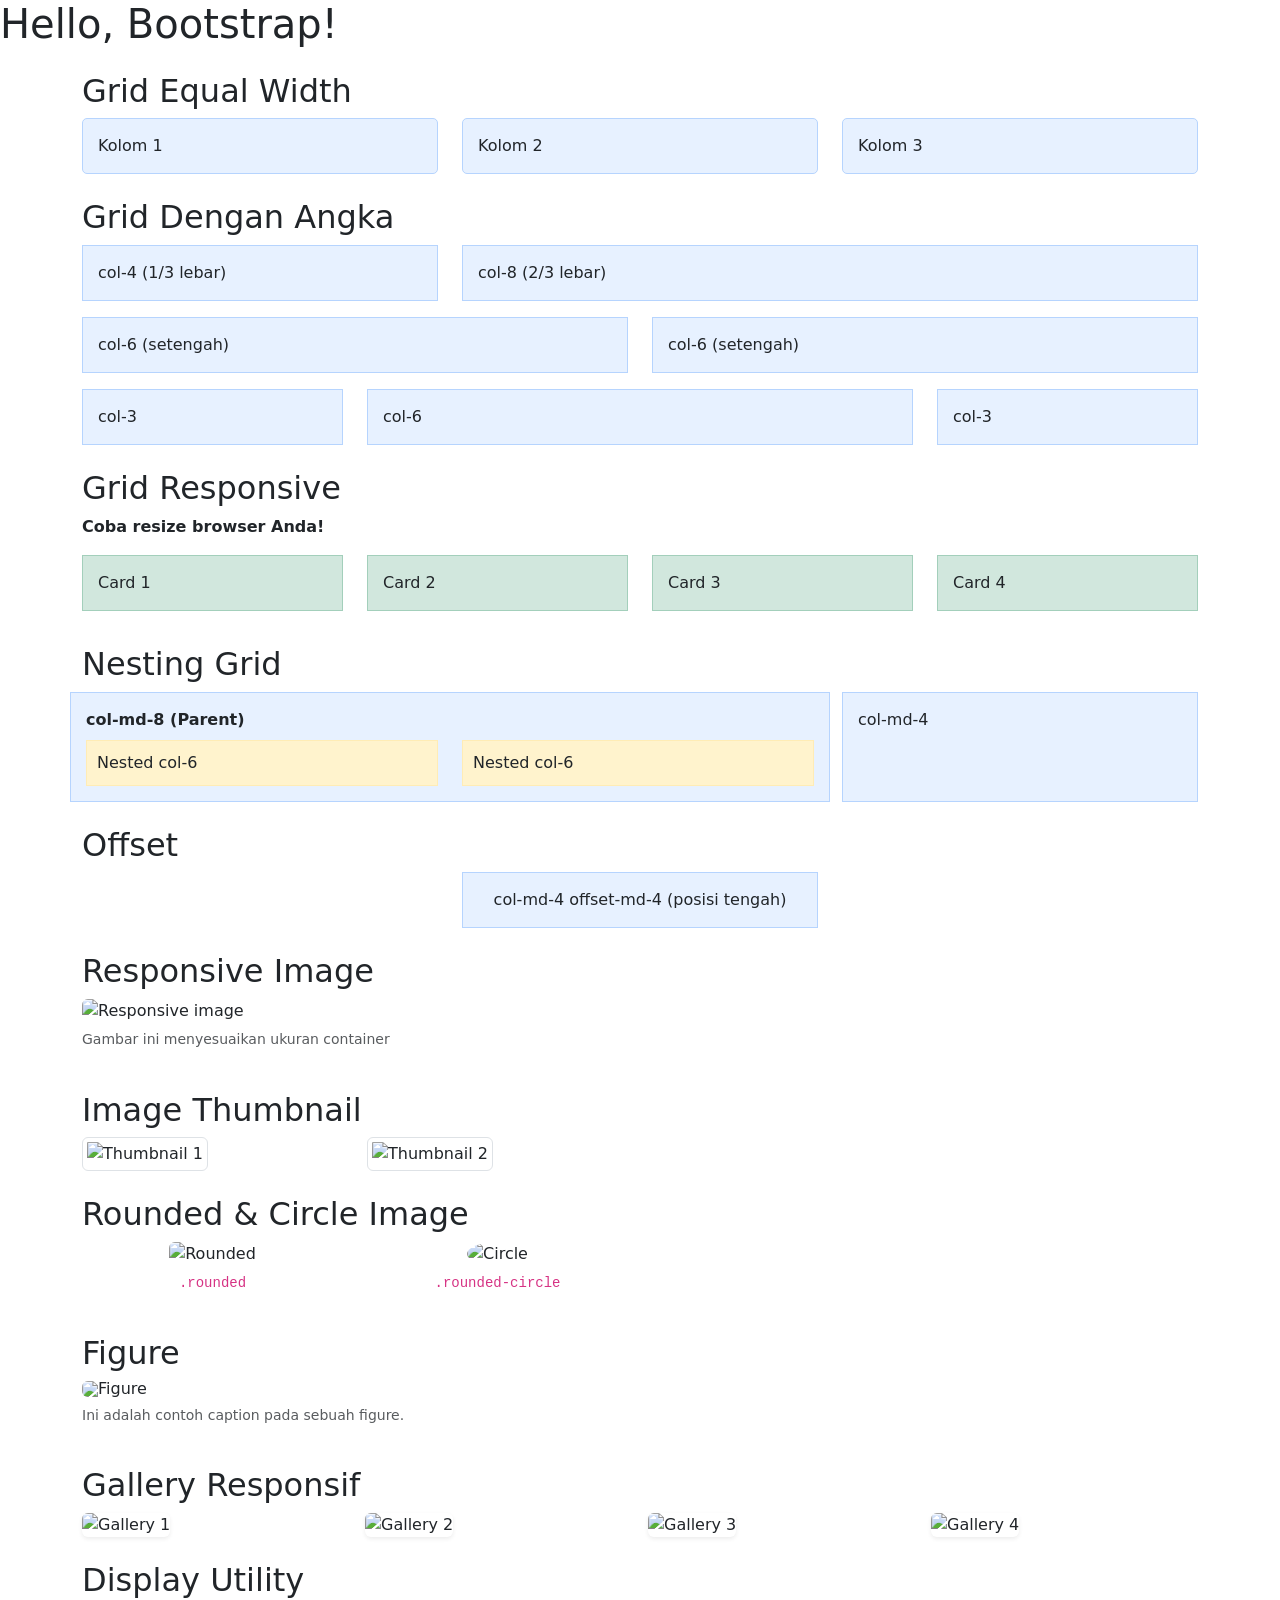
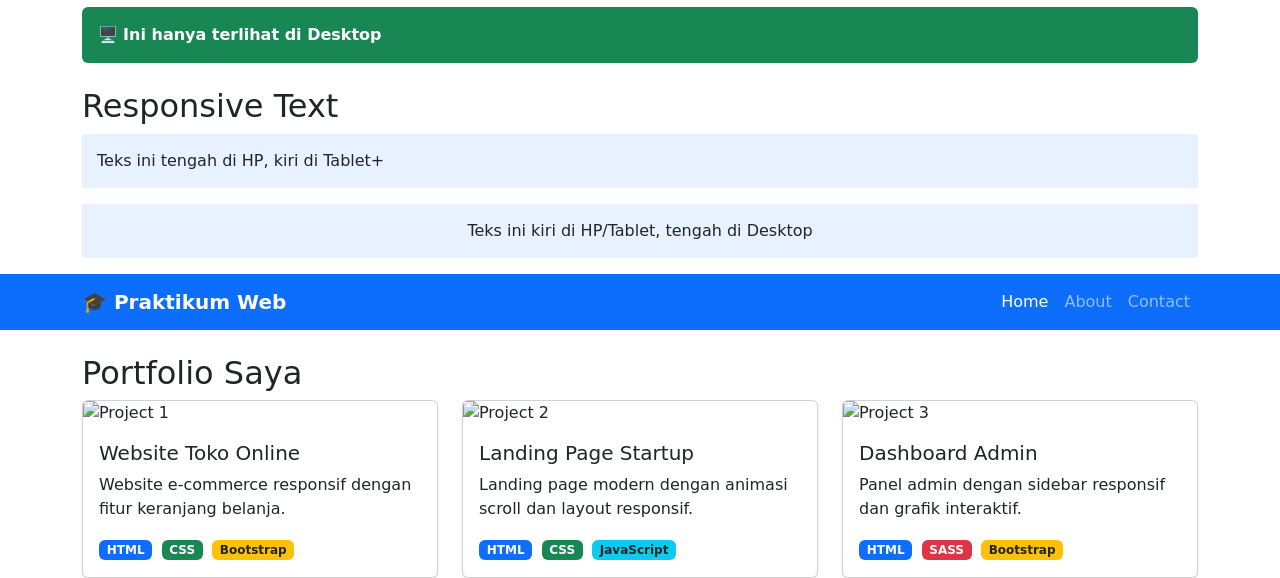
==== Bootstrap/index.html @ 65531c31 "Latihan bootstrap" ====
<!-- Langkah 1 dan 2 -->
<!doctype html>
<html lang="id">

<head>
    <meta charset="utf-8">
    <meta name="viewport" content="width=device-width, initial-scale=1">
    <title>Praktikum Bootstrap 5</title>
    <!-- Bootstrap CSS -->
    <link href="https://cdn.jsdelivr.net/npm/bootstrap@5.3.8/dist/css/bootstrap.min.css" rel="stylesheet"
        integrity="sha384-sRIl4kxILFvY47J16cr9ZwB07vP4J8+LH7qKQnuqkuIAvNWLzeN8tE5YBujZqJLB" crossorigin="anonymous">
</head>

<body>

    <h1>Hello, Bootstrap!</h1>
    <!-- Langkah 3 -->
    <div class="container mt-4">
        <h2>Grid Equal Width</h2>
        <!-- Tanpa angka: kolom otomatis sama lebar -->
        <div class="row">
            <div class="col">
                <div style="background: #e7f1ff; padding: 15px; border: 1px solid #b6d4fe; border-radius: 5px;">
                    Kolom 1
                </div>
            </div>
            <div class="col">
                <div style="background: #e7f1ff; padding: 15px; border: 1px solid #b6d4fe; border-radius: 5px;">
                    Kolom 2
                </div>
            </div>
            <div class="col">
                <div style="background: #e7f1ff; padding: 15px; border: 1px solid #b6d4fe; border-radius: 5px;">
                    Kolom 3
                </div>
            </div>
        </div>
    </div>
    <!-- langkah 4 -->
    <div class="container mt-4">
        <h2>Grid Dengan Angka</h2>

        <!-- Contoh 1: 4 + 8 = 12 -->
        <div class="row mb-3">
            <div class="col-4">
                <div style="background: #e7f1ff; padding: 15px; border: 1px solid #b6d4fe;">col-4 (1/3 lebar)</div>
            </div>
            <div class="col-8">
                <div style="background: #e7f1ff; padding: 15px; border: 1px solid #b6d4fe;">col-8 (2/3 lebar)</div>
            </div>
        </div>

        <!-- Contoh 2: 6 + 6 = 12 -->
        <div class="row mb-3">
            <div class="col-6">
                <div style="background: #e7f1ff; padding: 15px; border: 1px solid #b6d4fe;">col-6 (setengah)</div>
            </div>
            <div class="col-6">
                <div style="background: #e7f1ff; padding: 15px; border: 1px solid #b6d4fe;">col-6 (setengah)</div>
            </div>
        </div>

        <!-- Contoh 3: 3 + 6 + 3 = 12 -->
        <div class="row">
            <div class="col-3">
                <div style="background: #e7f1ff; padding: 15px; border: 1px solid #b6d4fe;">col-3</div>
            </div>
            <div class="col-6">
                <div style="background: #e7f1ff; padding: 15px; border: 1px solid #b6d4fe;">col-6</div>
            </div>
            <div class="col-3">
                <div style="background: #e7f1ff; padding: 15px; border: 1px solid #b6d4fe;">col-3</div>
            </div>
        </div>
    </div>
    <!-- Langkah 5 -->
    <div class="container mt-4">
        <h2>Grid Responsive</h2>
        <p><strong>Coba resize browser Anda!</strong></p>

        <div class="row">
            <!-- Di HP: full width (12), Tablet: setengah (6), Desktop: seperempat (3) -->
            <div class="col-12 col-md-6 col-lg-3">
                <div style="background: #d1e7dd; padding: 15px; border: 1px solid #a3cfbb; margin-bottom: 10px;">
                    Card 1
                </div>
            </div>
            <div class="col-12 col-md-6 col-lg-3">
                <div style="background: #d1e7dd; padding: 15px; border: 1px solid #a3cfbb; margin-bottom: 10px;">
                    Card 2
                </div>
            </div>
            <div class="col-12 col-md-6 col-lg-3">
                <div style="background: #d1e7dd; padding: 15px; border: 1px solid #a3cfbb; margin-bottom: 10px;">
                    Card 3
                </div>
            </div>
            <div class="col-12 col-md-6 col-lg-3">
                <div style="background: #d1e7dd; padding: 15px; border: 1px solid #a3cfbb; margin-bottom: 10px;">
                    Card 4
                </div>
            </div>
        </div>
    </div>
    <!-- langkah 6 -->
    <div class="container mt-4">
        <h2>Nesting Grid</h2>
        <div class="row">
            <div class="col-md-8" style="background: #e7f1ff; padding: 15px; border: 1px solid #b6d4fe;">
                <strong>col-md-8 (Parent)</strong>
                <!-- Grid di dalam grid -->
                <div class="row mt-2">
                    <div class="col-6">
                        <div style="background: #fff3cd; padding: 10px; border: 1px solid #ffecb5;">Nested col-6</div>
                    </div>
                    <div class="col-6">
                        <div style="background: #fff3cd; padding: 10px; border: 1px solid #ffecb5;">Nested col-6</div>
                    </div>
                </div>
            </div>
            <div class="col-md-4">
                <div style="background: #e7f1ff; padding: 15px; border: 1px solid #b6d4fe; height: 100%;">
                    col-md-4
                </div>
            </div>
        </div>
    </div>
    <!-- langkah 7 -->
    <div class="container mt-4">
        <h2>Offset</h2>
        <div class="row">
            <div class="col-md-4 offset-md-4">
                <div style="background: #e7f1ff; padding: 15px; border: 1px solid #b6d4fe; text-align: center;">
                    col-md-4 offset-md-4 (posisi tengah)
                </div>
            </div>
        </div>
    </div>
    <!--  langkah 8 -->
    <div class="container mt-4">
        <h2>Responsive Image</h2>
        <div class="row">
            <div class="col-md-8">
                <!-- .img-fluid = max-width: 100% + height: auto -->
                <img src="https://picsum.photos/800/400?random=1" class="img-fluid rounded" alt="Responsive image">
                <p class="text-muted mt-1"><small>Gambar ini menyesuaikan ukuran container</small></p>
            </div>
        </div>
    </div>

    <!-- langkah 9 -->
    <div class="container mt-4">
        <h2>Image Thumbnail</h2>
        <div class="row">
            <div class="col-6 col-md-3">
                <img src="https://picsum.photos/300/300?random=2" class="img-thumbnail" alt="Thumbnail 1">
            </div>
            <div class="col-6 col-md-3">
                <img src="https://picsum.photos/300/300?random=3" class="img-thumbnail" alt="Thumbnail 2">
            </div>
        </div>
    </div>
    <!-- Langkah 10 -->
    <div class="container mt-4">
        <h2>Rounded & Circle Image</h2>
        <div class="row align-items-center">
            <div class="col-6 col-md-3 text-center">
                <img src="https://picsum.photos/200/200?random=4" class="rounded img-fluid" alt="Rounded">
                <p class="mt-1"><code>.rounded</code></p>
            </div>
            <div class="col-6 col-md-3 text-center">
                <img src="https://picsum.photos/200/200?random=5" class="rounded-circle img-fluid" alt="Circle">
                <p class="mt-1"><code>.rounded-circle</code></p>
            </div>
        </div>
    </div>
    <!-- langkah 11 -->
    <div class="container mt-4">
        <h2>Figure</h2>
        <figure class="figure">
            <img src="https://picsum.photos/600/300?random=6" class="figure-img img-fluid rounded" alt="Figure">
            <figcaption class="figure-caption text-center">
                Ini adalah contoh caption pada sebuah figure.
            </figcaption>
        </figure>
    </div>
    <!-- langkah 12 -->
    <div class="container mt-4">
        <h2>Gallery Responsif</h2>
        <!-- g-3 = gap/jarak antar kolom -->
        <div class="row g-3">
            <div class="col-6 col-md-4 col-lg-3">
                <img src="https://picsum.photos/400/300?random=10" class="img-fluid rounded shadow-sm" alt="Gallery 1">
            </div>
            <div class="col-6 col-md-4 col-lg-3">
                <img src="https://picsum.photos/400/300?random=11" class="img-fluid rounded shadow-sm" alt="Gallery 2">
            </div>
            <div class="col-6 col-md-4 col-lg-3">
                <img src="https://picsum.photos/400/300?random=12" class="img-fluid rounded shadow-sm" alt="Gallery 3">
            </div>
            <div class="col-6 col-md-4 col-lg-3">
                <img src="https://picsum.photos/400/300?random=13" class="img-fluid rounded shadow-sm" alt="Gallery 4">
            </div>
        </div>
    </div>
    <!-- LANGKAH 13 -->
    <div class="container mt-4">
        <h2>Display Utility</h2>

        <!-- Hanya muncul di HP (< 768px) -->
        <div class="p-3 bg-danger text-white rounded d-block d-md-none mb-2">
            📱 <strong>Ini hanya terlihat di HP</strong>
        </div>

        <!-- Hanya muncul di Tablet (768px - 991px) -->
        <div class="p-3 bg-warning rounded d-none d-md-block d-lg-none mb-2">
            📟 <strong>Ini hanya terlihat di Tablet</strong>
        </div>

        <!-- Hanya muncul di Desktop (≥ 992px) -->
        <div class="p-3 bg-success text-white rounded d-none d-lg-block mb-2">
            🖥️ <strong>Ini hanya terlihat di Desktop</strong>
        </div>
    </div>
    <!-- Langkah 14 -->
    <div class="container mt-4">
        <h2>Responsive Text</h2>
        <!-- Tengah di HP, Kiri di Tablet ke atas -->
        <p class="text-center text-md-start" style="background: #e7f1ff; padding: 15px;">
            Teks ini tengah di HP, kiri di Tablet+
        </p>
        <!-- Kiri di HP/Tablet, Tengah di Desktop -->
        <p class="text-start text-lg-center" style="background: #e7f1ff; padding: 15px;">
            Teks ini kiri di HP/Tablet, tengah di Desktop
        </p>
    </div>
    <!-- Langkah 15 -->
    <nav class="navbar navbar-expand-lg navbar-dark bg-primary">
        <div class="container">
            <a class="navbar-brand fw-bold" href="#">🎓 Praktikum Web</a>
            <!-- Tombol hamburger: muncul di layar < lg (992px) -->
            <button class="navbar-toggler" type="button" data-bs-toggle="collapse" data-bs-target="#navbarNav">
                <span class="navbar-toggler-icon"></span>
            </button>
            <!-- Menu: collapse di layar kecil, expand di layar besar -->
            <div class="collapse navbar-collapse" id="navbarNav">
                <ul class="navbar-nav ms-auto">
                    <li class="nav-item">
                        <a class="nav-link active" href="#">Home</a>
                    </li>
                    <li class="nav-item">
                        <a class="nav-link" href="#">About</a>
                    </li>
                    <li class="nav-item">
                        <a class="nav-link" href="#">Contact</a>
                    </li>
                </ul>
            </div>
        </div>
    </nav>
    <!-- langkah 16 dan 17 -->
    <div class="container mt-4">
        <h2>Portfolio Saya</h2>
        <div class="row g-4">

            <!-- Card 1 -->
            <div class="col-12 col-sm-6 col-lg-4">
                <div class="card h-100 shadow-sm">
                    <img src="https://picsum.photos/400/250?random=20" class="card-img-top" alt="Project 1">
                    <div class="card-body">
                        <h5 class="card-title">Website Toko Online</h5>
                        <p class="card-text">Website e-commerce responsif dengan fitur keranjang belanja.</p>
                        <span class="badge bg-primary me-1">HTML</span>
                        <span class="badge bg-success me-1">CSS</span>
                        <span class="badge bg-warning text-dark">Bootstrap</span>
                    </div>
                </div>
            </div>

            <!-- Card 2 -->
            <div class="col-12 col-sm-6 col-lg-4">
                <div class="card h-100 shadow-sm">
                    <img src="https://picsum.photos/400/250?random=21" class="card-img-top" alt="Project 2">
                    <div class="card-body">
                        <h5 class="card-title">Landing Page Startup</h5>
                        <p class="card-text">Landing page modern dengan animasi scroll dan layout responsif.</p>
                        <span class="badge bg-primary me-1">HTML</span>
                        <span class="badge bg-success me-1">CSS</span>
                        <span class="badge bg-info text-dark">JavaScript</span>
                    </div>
                </div>
            </div>

            <!-- Card 3 -->
            <div class="col-12 col-sm-6 col-lg-4">
                <div class="card h-100 shadow-sm">
                    <img src="https://picsum.photos/400/250?random=22" class="card-img-top" alt="Project 3">
                    <div class="card-body">
                        <h5 class="card-title">Dashboard Admin</h5>
                        <p class="card-text">Panel admin dengan sidebar responsif dan grafik interaktif.</p>
                        <span class="badge bg-primary me-1">HTML</span>
                        <span class="badge bg-danger me-1">SASS</span>
                        <span class="badge bg-warning text-dark">Bootstrap</span>
                    </div>
                </div>
            </div>

        </div>
    </div>
    <!-- Bootstrap JS Bundle -->
    <script src="https://cdn.jsdelivr.net/npm/bootstrap@5.3.8/dist/js/bootstrap.bundle.min.js"
        integrity="sha384-FKyoEForCGlyvwx9Hj09JcYn3nv7wiPVlz7YYwJrWVcXK/BmnVDxM+D2scQbITxI"
        crossorigin="anonymous"></script>
</body>

</html>
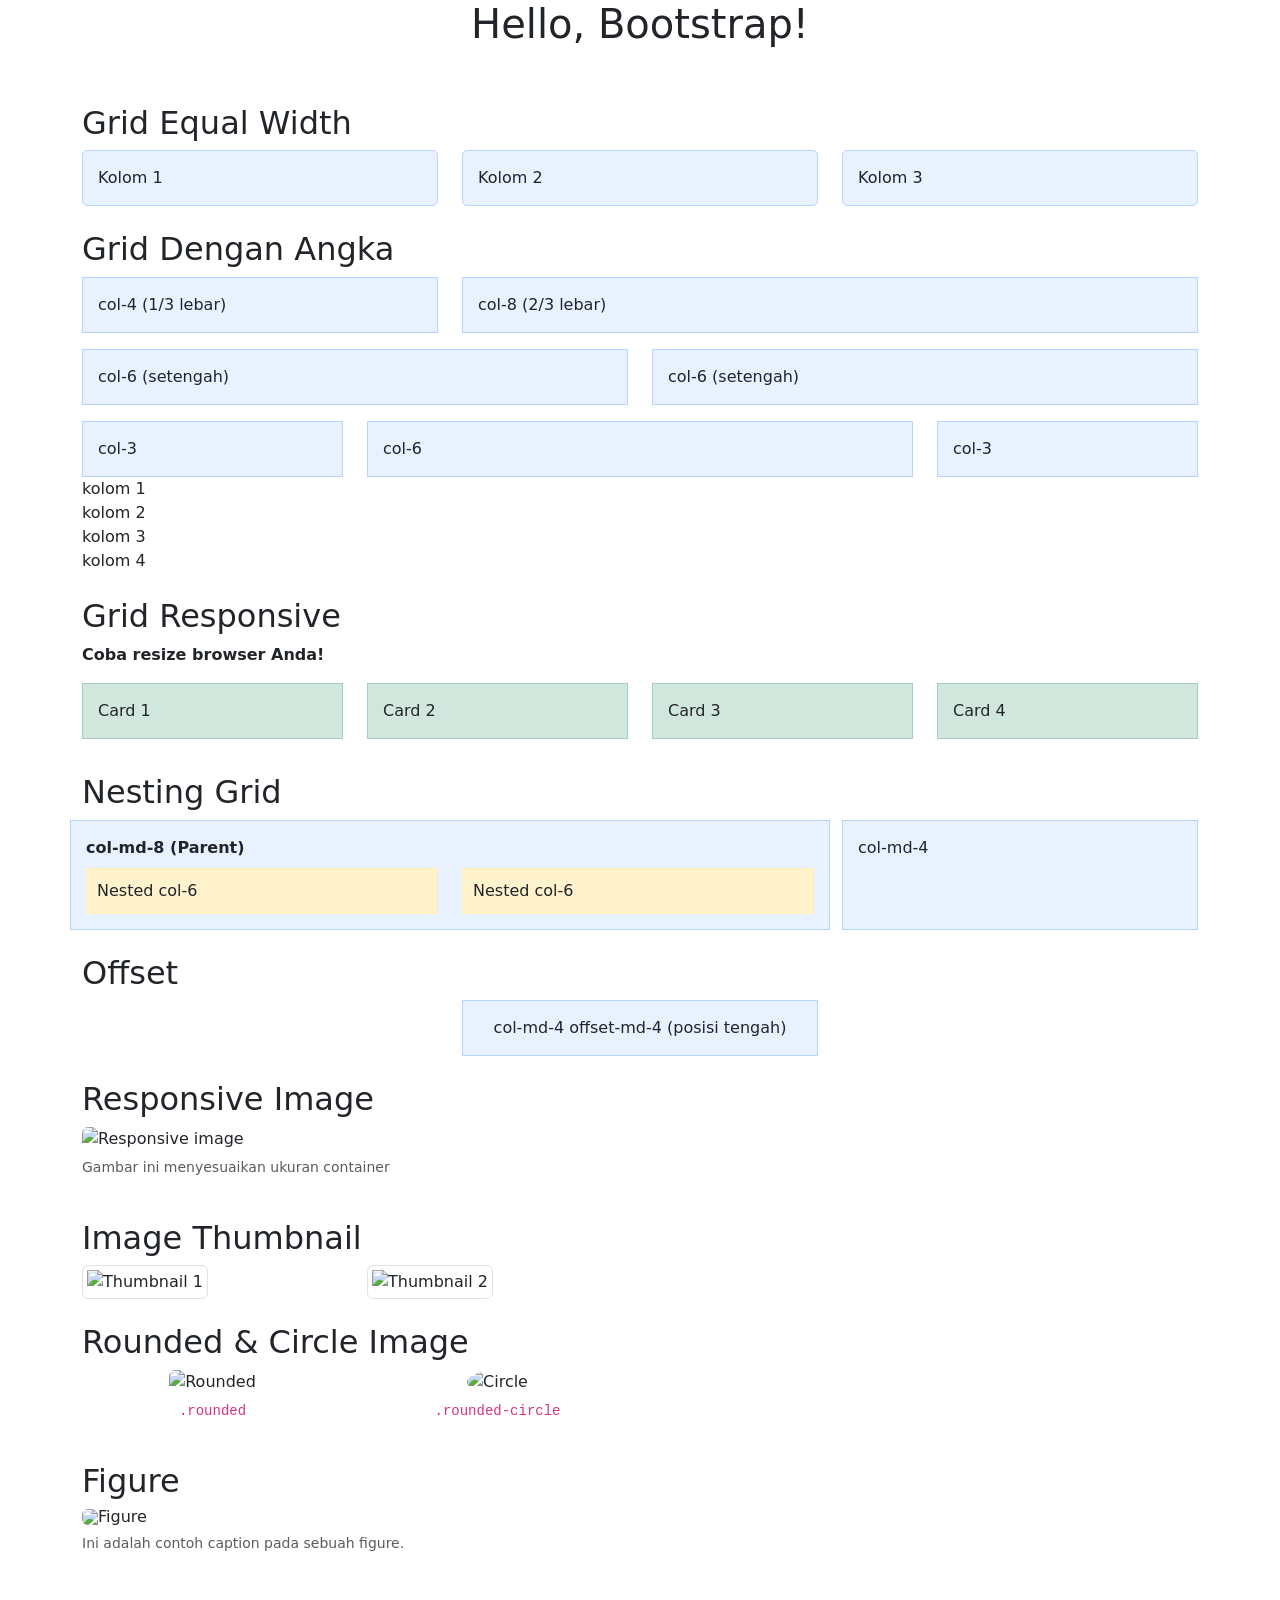
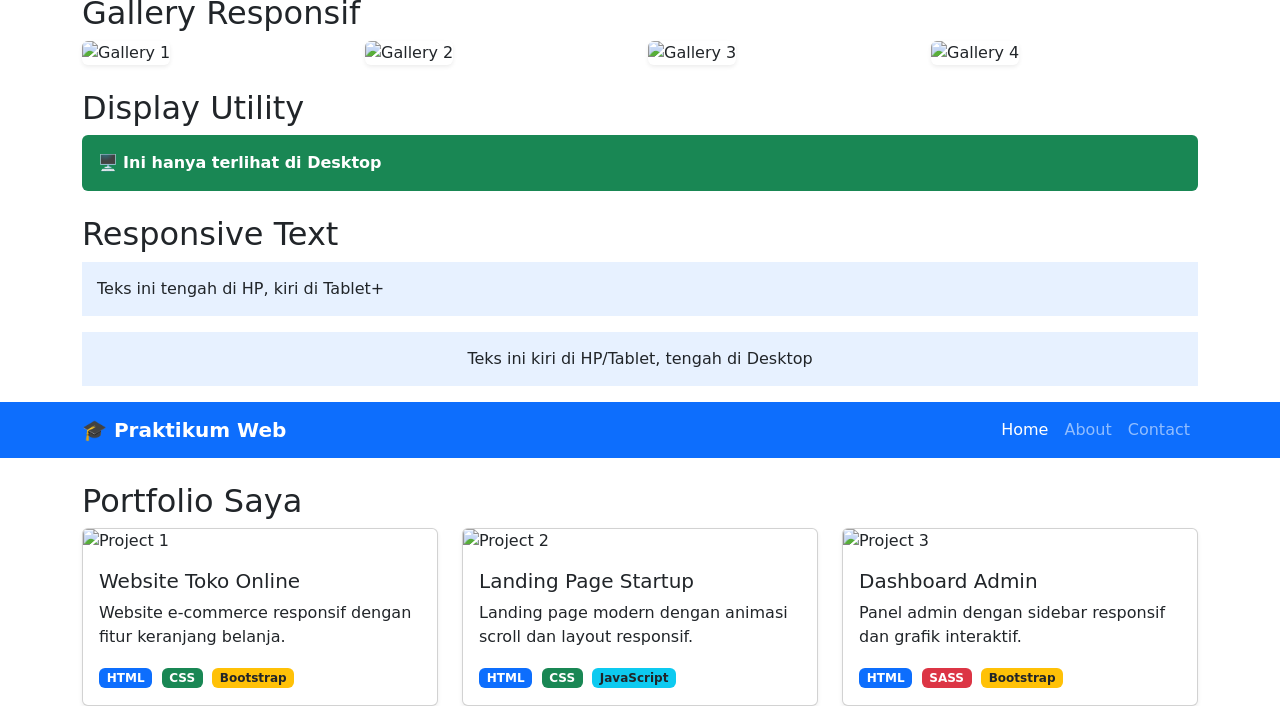
==== commit 833d9b93: "bootstrap,tugas" ====
--- a/Bootstrap/index.html
+++ b/Bootstrap/index.html
@@ -13,7 +13,31 @@
 
 <body>
 
-    <h1>Hello, Bootstrap!</h1>
+    <h1 class="text-center ">Hello, Bootstrap!</h1>
+    <!-- row -->
+     <div class = "row">
+        <div class = "col">
+            <img src="images/imgkucing.png" alt="" class = " img-fluid">
+        </div>
+        <div class = "col">
+            <img src="images/imgkucing.png" alt="" class = " img-fluid rounded">
+        </div>
+        <div class = "col">
+            <img src="images/imgkucing.png" alt="" class = " img-fluid rounded-circle">
+        </div>
+     </div>
+     <!-- carouse1 -->
+      <div id="carouse1ExampleAutoplaying" class="carouse1 slide" data-bs-ride=" carouse1">
+        <div class="carouse1-inner">
+            <div class=" = "carouse1-item active"> <img src="images/slide1.png" class="d-block w-100" alt="">
+            </div>
+            <div class=" = "carouse1-item"> <img src="images/slide2.png" class="d-block w-100" alt="">
+            </div>
+            <div class=" = "carouse1-item"> <img src="images/slide3.png" class="d-block w-100" alt="">
+            </div>
+        </div>
+
+      </div>
     <!-- Langkah 3 -->
     <div class="container mt-4">
         <h2>Grid Equal Width</h2>
@@ -72,6 +96,11 @@
                 <div style="background: #e7f1ff; padding: 15px; border: 1px solid #b6d4fe;">col-3</div>
             </div>
         </div>
+        <!-- contoh 4 : 3 + 3 + 3 + 3 12 -->
+         <div class = "col-3"> kolom 1 </div>
+         <div class = "col-3"> kolom 2 </div>
+         <div class = "col-3"> kolom 3 </div>
+         <div class = "col-3"> kolom 4 </div>
     </div>
     <!-- Langkah 5 -->
     <div class="container mt-4">
